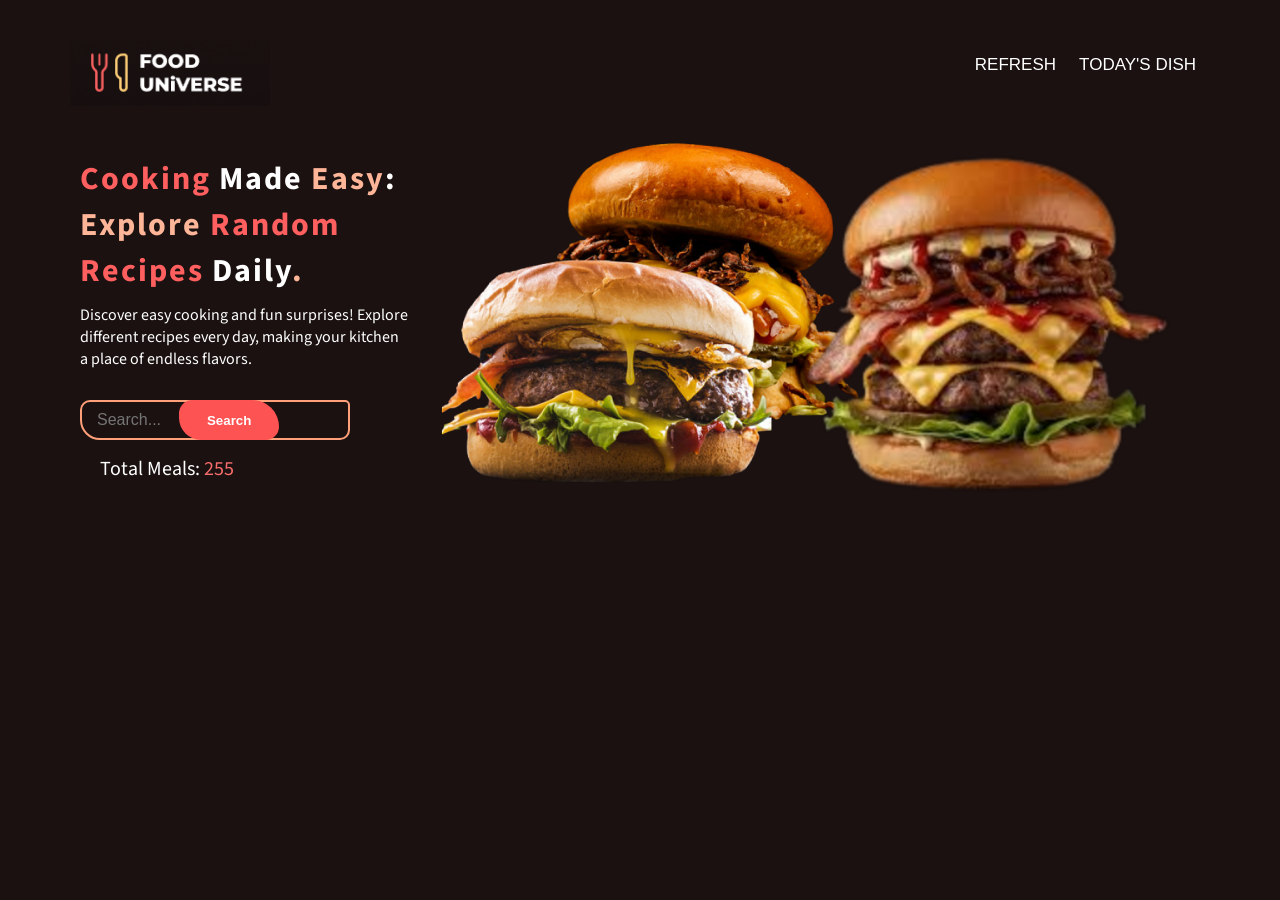
==== Fexreddin/index.html @ 9d977cf9 "Today's Progress: Built a Random Recipe Explorer Hero Section with HTML, CSS, and JS Today, I design" ====
<!DOCTYPE html>
<html lang="en">
<head>
    <meta charset="UTF-8">
    <meta name="viewport" content="width=device-width, initial-scale=1.0">
    <title>Document</title>
    <link rel="stylesheet" href="style.css">
</head>
<body>
    <nav>
        <img src="../IMG/Screenshot 2026-09-27 181241.png" alt="Loqo" class="loqo">
        <div class="sss2">
             <button class="buttonn button1" onclick="sehifeniYenile()">REFRESH</button>
             <button class="buttonn button2">TODAY'S DISH</button>
        </div>
    </nav>
    <div class="container1">
        <div class="item1">
            <img src="../IMG/Burger 1.png" alt="" class="burger1">
             <img src="../IMG/remove.png" alt="" class="burger2">
        <div class="text">
            <h2 class="h21"><span style="color: rgb(255, 95, 95);">Cooking</span> Made 
            <span style="color: rgb(255, 181, 152);">Easy</span>:
            <br> <span style="color: rgb(255, 181, 152);">Explore</span>
            <span style="color: rgb(255, 95, 95);">Random</span>
            <br> <span style="color: rgb(255, 95, 95);">Recipes</span>
             Daily<span style="color: rgb(255, 181, 152);">.</span>
        </h2>
            
        <p class="pp11">
            Discover easy cooking and fun surprises! Explore 
            <br>different recipes every day, making your kitchen 
            <br> a place of endless flavors.
        </p>
        <form action="">
            <input type="search" placeholder="Search..." class="search">
            <button type="submit" class="searchsubmit"><b>Search</b></button>
        </form>
        <p class="pp3">
            Total Meals: <span style="color: rgb(249, 109, 109);"> 255</span>
        </p>
        </div>

        </div>
    </div>
</body>
</html>
---- Fexreddin/style.css ----
@import url('https://fonts.googleapis.com/css2?family=Source+Sans+3:ital,wght@0,200..900;1,200..900&display=swap');
*{
    box-sizing: border-box;
    margin: 0;
    padding: 0;
}
body{
    background-color: #1A1110;
    font-family: 'Source Sans 3';
}
nav{
    display: flex;
    margin-top: 40px;
}
.buttonn{
    border: none;
    background-color: #1A1110;
    color: white;
    font-size: 17px;
    margin-right: 20px;
}
.sss2{
 position: absolute;
 right: 5%;
 top: 6%;
}
.loqo{
    width: 200px;
    margin-left: 70px;
}
.item1{
    color: white;
    display: flex;
   direction: row-reverse;
}
.container1{
    margin-left: 80px;
}
.h21{
    font-size: xx-large;
    letter-spacing: 2px;
}
.burger1{
    order: 2; 
    width: 500px;
    position: absolute;
    right: 30%;
    
}
.burger2{
     order: 2; 
    width: 420px;
    position: absolute;
    right: 7%;
}
.search{
    border: 2px lightsalmon solid;
    border-radius: 10px 5px 10px 20px;
    width: 270px;
    height: 40px;
    background-color: #1A1110;
    padding: 15px;
    color: aliceblue;
}
.search:focus{
    outline: 1px lightsalmon solid;
}
.search::placeholder{
    color: rgb(117, 117, 117);
    font-size: 16px;
}
.text{
    margin-top: 50px;
}
.pp11{
    margin-top: 10px;
    margin-bottom: 30px;
}
.searchsubmit{
  background-color: rgb(253, 83, 83);
  color: white;
  width: 100px;
  border: none;
  height: 40px;
  border-radius: 15px 30px 15px 25px;
  position: absolute;
  left: 14%;
}
.pp3{
    margin-top: 15px;
    margin-left: 20px;
    font-size: 20px;
}
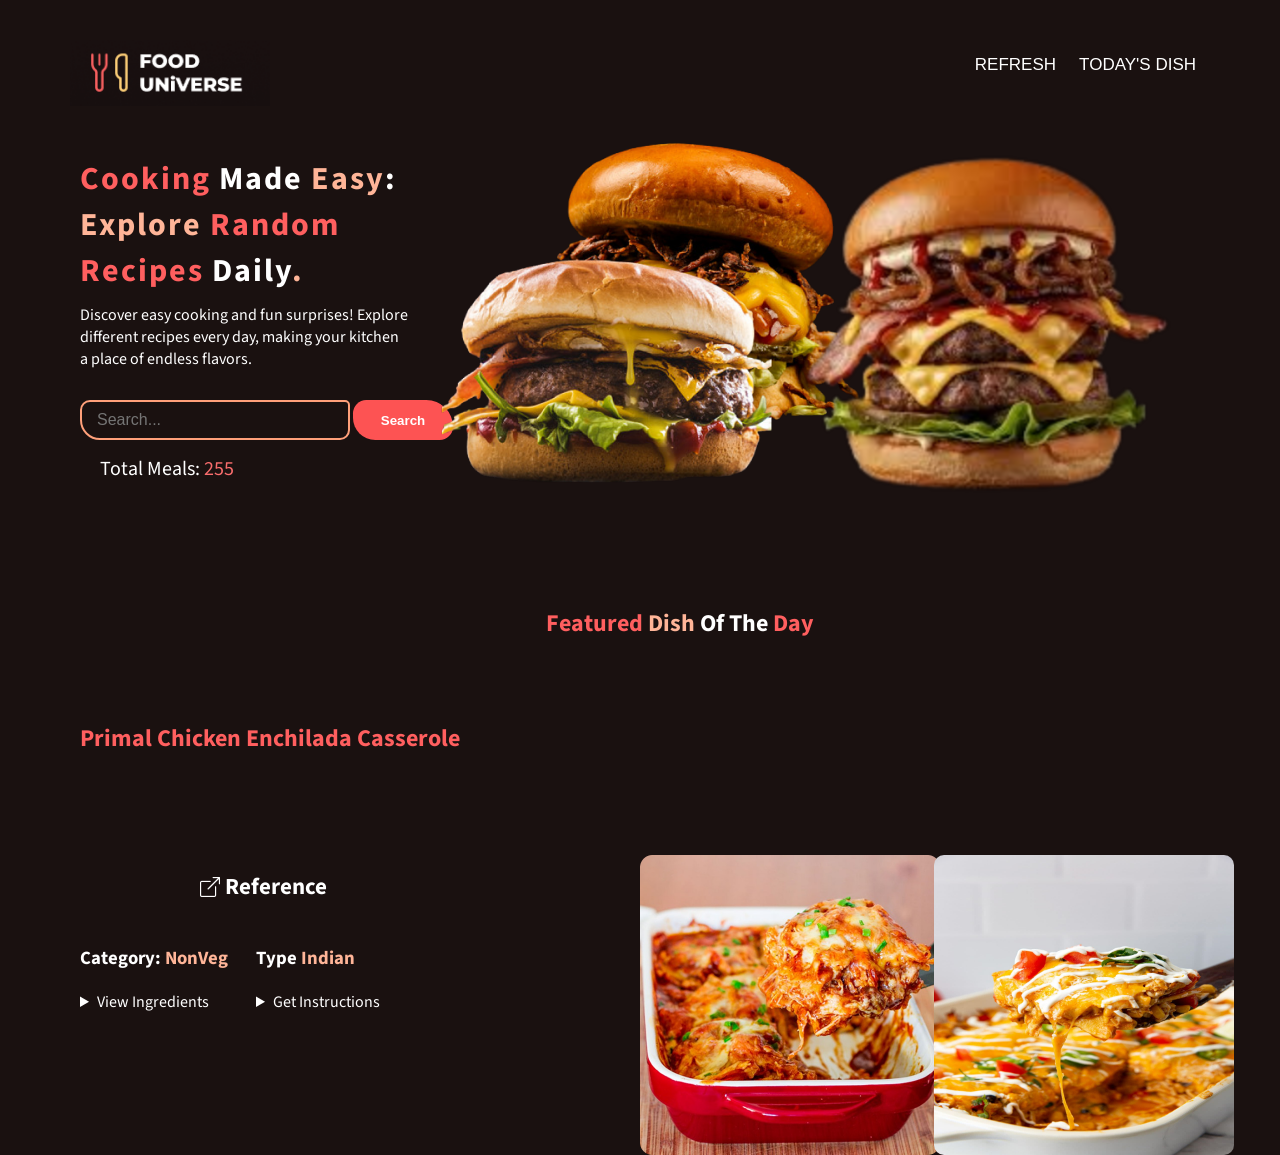
==== commit ca8bc2d9: "Add Featured Dish section with Chicken Enchilada Casserole recipe Implemented a "Featured Dish of th" ====
--- a/Fexreddin/index.html
+++ b/Fexreddin/index.html
@@ -5,6 +5,7 @@
     <meta name="viewport" content="width=device-width, initial-scale=1.0">
     <title>Document</title>
     <link rel="stylesheet" href="style.css">
+    <link rel="stylesheet" href="https://cdn.jsdelivr.net/npm/bootstrap-icons@1.13.1/font/bootstrap-icons.min.css">
 </head>
 <body>
     <nav>
@@ -42,6 +43,42 @@
         </div>
 
         </div>
+        <div class="item2">
+            <h2 class="feature">
+                <span style="color: rgb(255, 95, 95)">Featured</span>
+                <span style="color: rgb(255, 181, 152);">Dish</span>
+                  Of The 
+                  <span style="color: rgb(255, 95, 95)">Day</span>
+            </h2>
+            <img src="../IMG/222.png" alt="BUURR" class="imgg2">
+            <img src="../IMG/chicken-enchilada-casserole-1.jpg" alt="BUURR" class="imgg3">
+            <div class="itemin22">
+                <h2 class="divh2">Primal Chicken Enchilada Casserole</h2>
+                <div class="divvvv">
+                            <h3 class="divh3">Category: <span style="color: rgb(255, 181, 152);">NonVeg</span></h3>
+                               <details class="one">
+                                <summary>View Ingredients</summary>
+                                <p>Chicken</p>
+                                 <p>Tortillas </p>
+                                  <p>Enchilada Sauce</p>
+                                   <p>Cheese</p>
+                                
+                               </details>
+                </div>
+                <div class="divvd">
+                    <h3 class="divh3">Type <span style="color: rgb(255, 181, 152);">Indian</span></h3>
+                               <details class="two">
+                                <summary>Get Instructions</summary>
+                                <p>Preheat the Oven: Preheat your oven to 375°F (190°C).</p>
+                                 <p>Make the Filling</p>
+                                   <p>Layer the Casserole</p>
+                                   
+                               </details>
+                              
+                </div>
+               <a class="sss" href="https://www.hellofresh.com/recipes/enchilada-recipes"><i class="bi bi-box-arrow-up-right"></i>  Reference</a>     
+            </div>
+        </div>
     </div>
 </body>
 </html>
--- a/Fexreddin/style.css
+++ b/Fexreddin/style.css
@@ -33,6 +33,7 @@
     color: white;
     display: flex;
    direction: row-reverse;
+   height: 500px;
 }
 .container1{
     margin-left: 80px;
@@ -84,11 +85,74 @@
   border: none;
   height: 40px;
   border-radius: 15px 30px 15px 25px;
-  position: absolute;
-  left: 14%;
+ 
+  
 }
 .pp3{
     margin-top: 15px;
     margin-left: 20px;
     font-size: 20px;
+}
+.feature{
+    text-align: center;
+    color: white;
+
+}
+.imgg2{
+        order: 2; 
+    width: 300px;
+    position: absolute;
+    left: 50%;
+    top: 95%;
+}
+.itemin22{
+    color: rgb(255, 95, 95);
+    display: flex;
+}
+.divh2{
+    margin-top: 80px;
+}
+.divh3{
+    color: white;
+}
+
+.divvvv{
+    position: absolute;
+    top: 105%;
+    color: white;
+    
+}
+.divvd{
+    position: absolute;
+    top: 105%;
+    left: 20%;
+    color: white;
+}
+.one{
+    margin-top: 20px;
+}
+.two{
+    margin-top: 20px;
+}
+.sss{
+    position: absolute;
+    top: 850px;
+    left: 200px;
+    margin-top: 20px;
+    color: white;
+    text-decoration: none;
+     font-size: 23px;
+    font-weight: bold;
+}
+.bi{
+    font-size: 20px;
+}
+.imgg3{
+            order: 2; 
+    width: 300px;
+    position: absolute;
+    left: 73%;
+    top: 95%;
+    height: 300px;
+    border-radius: 10px;
 }
